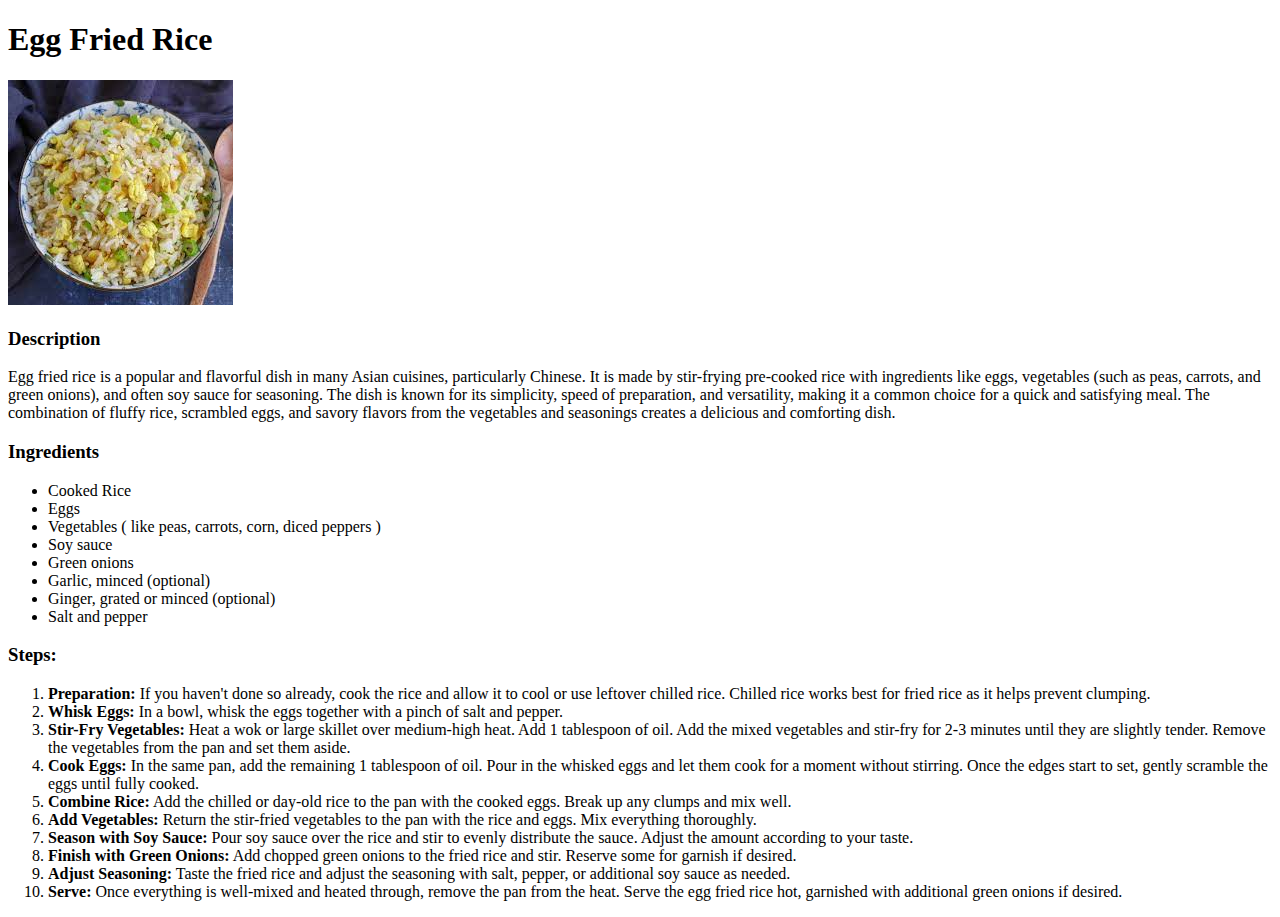
==== recipes/Egg_Fried_Rice.html @ a7550c3f "Add Content to Egg Fried Rice Page" ====
<!DOCTYPE html>
<html lang="en">
<head>
    <meta charset="UTF-8">
    <meta name="viewport" content="width=device-width, initial-scale=1.0">
    <title>Document</title>
</head>
<body>
    <h1>Egg Fried Rice</h1>
    
    <img src="../images/Fried-Rice.jpg">

    <h3> Description</h3>
    <p> 
        Egg fried rice is a popular and flavorful dish
        in many Asian cuisines, particularly Chinese. 
        It is made by stir-frying pre-cooked rice with 
        ingredients like eggs, vegetables (such as peas,
        carrots, and green onions), and often soy sauce for
        seasoning. The dish is known for its simplicity, 
        speed of preparation, and versatility, making it a 
        common choice for a quick and satisfying meal. The 
        combination of fluffy rice, scrambled eggs, and savory
        flavors from the vegetables and seasonings creates a 
        delicious and comforting dish.
    </p>
    <h3> Ingredients</h3>
    <ul>
        <li> Cooked Rice </li>
        <li> Eggs </li>
        <li> Vegetables ( like peas, carrots, corn, diced peppers )</li>
        <li> Soy sauce</li>
        <li> Green onions </li>
        <li> Garlic, minced (optional)</li>
        <li> Ginger, grated or minced (optional)</li>
        <li> Salt and pepper</li>
        
    </ul>
    <h3> Steps: </h3>
    <ol>
        <li>
            <strong>Preparation:</strong> If you haven't done so already, cook the rice 
            and allow it to cool or use leftover chilled rice. Chilled 
            rice works best for fried rice as it helps prevent clumping.
        </li>
        <li><strong>Whisk Eggs:</strong>

            In a bowl, whisk the eggs together with a pinch of salt and pepper.
        </li>
        <li>
            <strong>Stir-Fry Vegetables:</strong>

            Heat a wok or large skillet over medium-high heat. Add 1 tablespoon of oil.
            Add the mixed vegetables and stir-fry for 2-3 minutes until they are slightly tender. Remove the vegetables from the pan and set them aside.
        </li>
        <li>
            <strong>Cook Eggs:</strong>

            In the same pan, add the remaining 1 tablespoon of oil.
            Pour in the whisked eggs and let them cook for a moment without stirring.
            Once the edges start to set, gently scramble the eggs until fully cooked.
        </li>
        <li>
            <strong>Combine Rice:</strong>

            Add the chilled or day-old rice to the pan with the cooked eggs. Break up any clumps and mix well.
        </li>
        <li>
            <strong>Add Vegetables:</strong>

            Return the stir-fried vegetables to the pan with the rice and eggs. Mix everything thoroughly.
        </li>
        <li>
            <strong>Season with Soy Sauce:
            </strong>
            Pour soy sauce over the rice and stir to evenly distribute the sauce. Adjust the amount according to your taste.
        </li>
        <li>
            <strong>Finish with Green Onions:</strong>

            Add chopped green onions to the fried rice and stir. Reserve some for garnish if desired.
        </li>
        <li>
            <strong>Adjust Seasoning:</strong>

            Taste the fried rice and adjust the seasoning with salt, pepper, or additional soy sauce as needed.
        </li>
        <li>
            <strong>Serve:</strong>

            Once everything is well-mixed and heated through, remove the pan from the heat.
            Serve the egg fried rice hot, garnished with additional green onions if desired.
        </li>
    </ol>
</body>
</html>
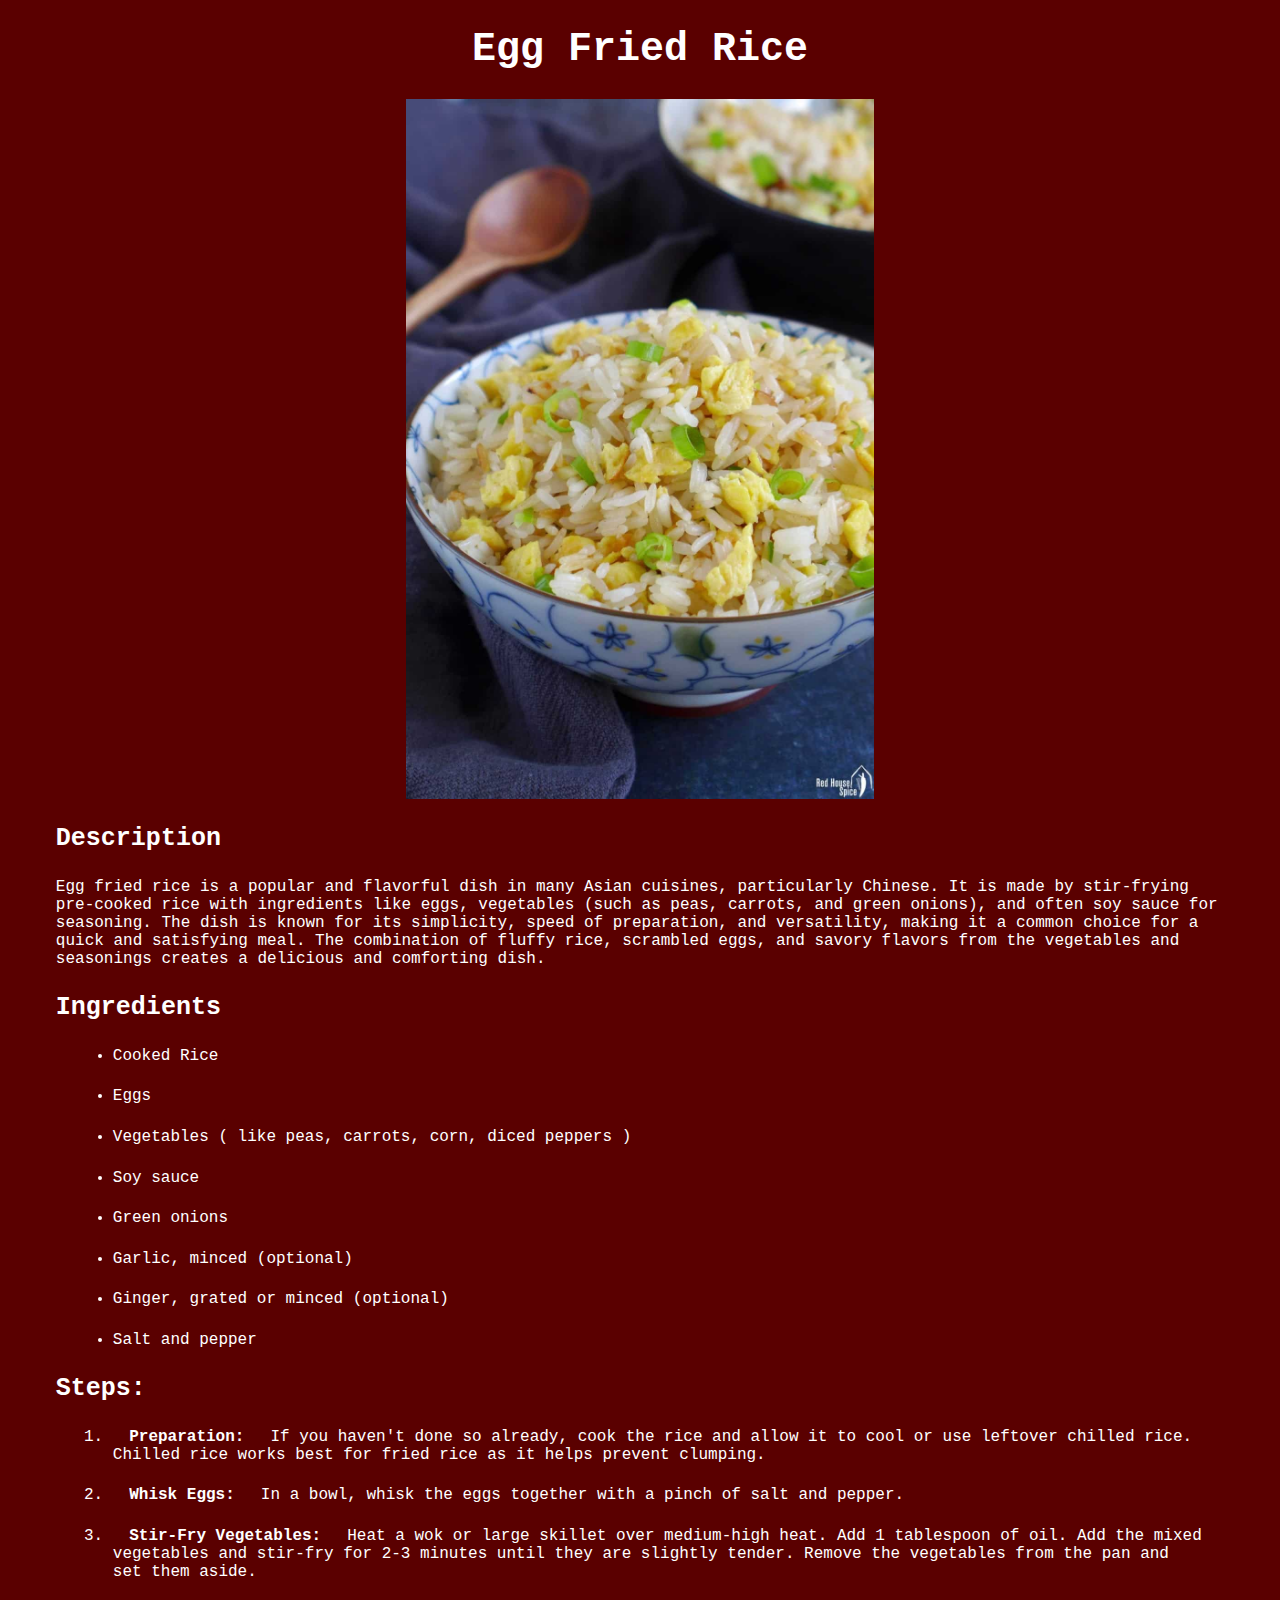
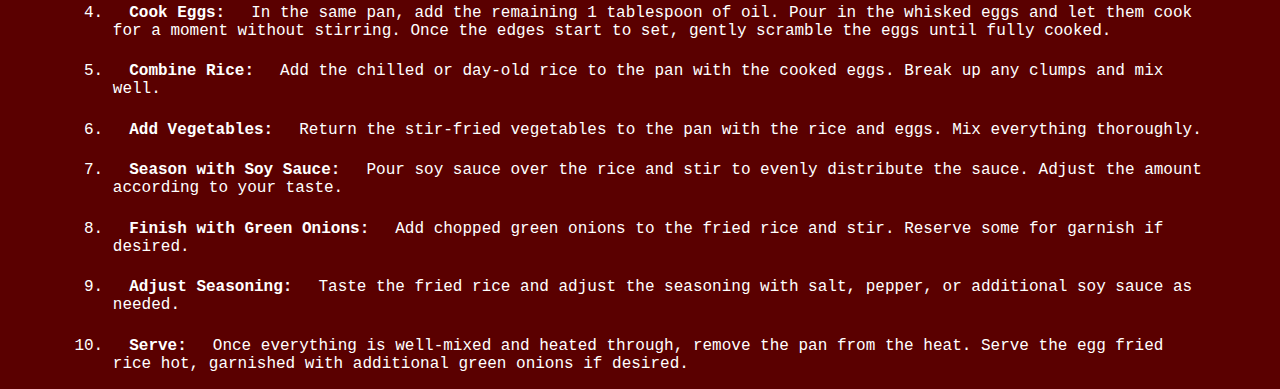
==== commit 2848c8ec: "Add Css styles to all html Files" ====
--- a/recipes/Egg_Fried_Rice.html
+++ b/recipes/Egg_Fried_Rice.html
@@ -4,13 +4,16 @@
     <meta charset="UTF-8">
     <meta name="viewport" content="width=device-width, initial-scale=1.0">
     <title>Document</title>
+    <link rel="stylesheet" href="../styles/styles-Fried_rice.css">
 </head>
 <body>
-    <h1>Egg Fried Rice</h1>
+    <h1 class="Title Main">Egg Fried Rice</h1>
     
-    <img src="../images/Fried-Rice.jpg">
-
-    <h3> Description</h3>
+    <div>
+        <img src="../images/Fried-Rice-v2.jpg", alt="A Picture of Egg Fried Rice">
+    </div> 
+   
+    <h3 class="Title"> Description</h3>
     <p> 
         Egg fried rice is a popular and flavorful dish
         in many Asian cuisines, particularly Chinese. 
@@ -24,7 +27,7 @@
         flavors from the vegetables and seasonings creates a 
         delicious and comforting dish.
     </p>
-    <h3> Ingredients</h3>
+    <h3 class="Title"> Ingredients</h3>
     <ul>
         <li> Cooked Rice </li>
         <li> Eggs </li>
@@ -36,7 +39,7 @@
         <li> Salt and pepper</li>
         
     </ul>
-    <h3> Steps: </h3>
+    <h3 class="Title"> Steps: </h3>
     <ol>
         <li>
             <strong>Preparation:</strong> If you haven't done so already, cook the rice 
--- a/styles/styles-Fried_rice.css
+++ b/styles/styles-Fried_rice.css
@@ -0,0 +1,35 @@
+* {
+    background-color: rgb(90, 0, 0);
+    font-family:'Courier New', Courier, monospace, serif;
+    color: white;
+    margin-left: 1.5%;
+    margin-right: 1.5%;
+}
+
+.Title.Main {
+    font-size: 40px;
+    text-align: center;
+}
+
+img {
+    height: auto;
+    width: 40%;
+    display: block;
+    margin-left: auto;
+    margin-right: auto;
+    
+}
+
+.Title {
+  font-size: 25px;
+}
+
+strong {
+    font-weight: bold;
+    
+}
+
+li {
+    margin-top: 2%;
+}
+
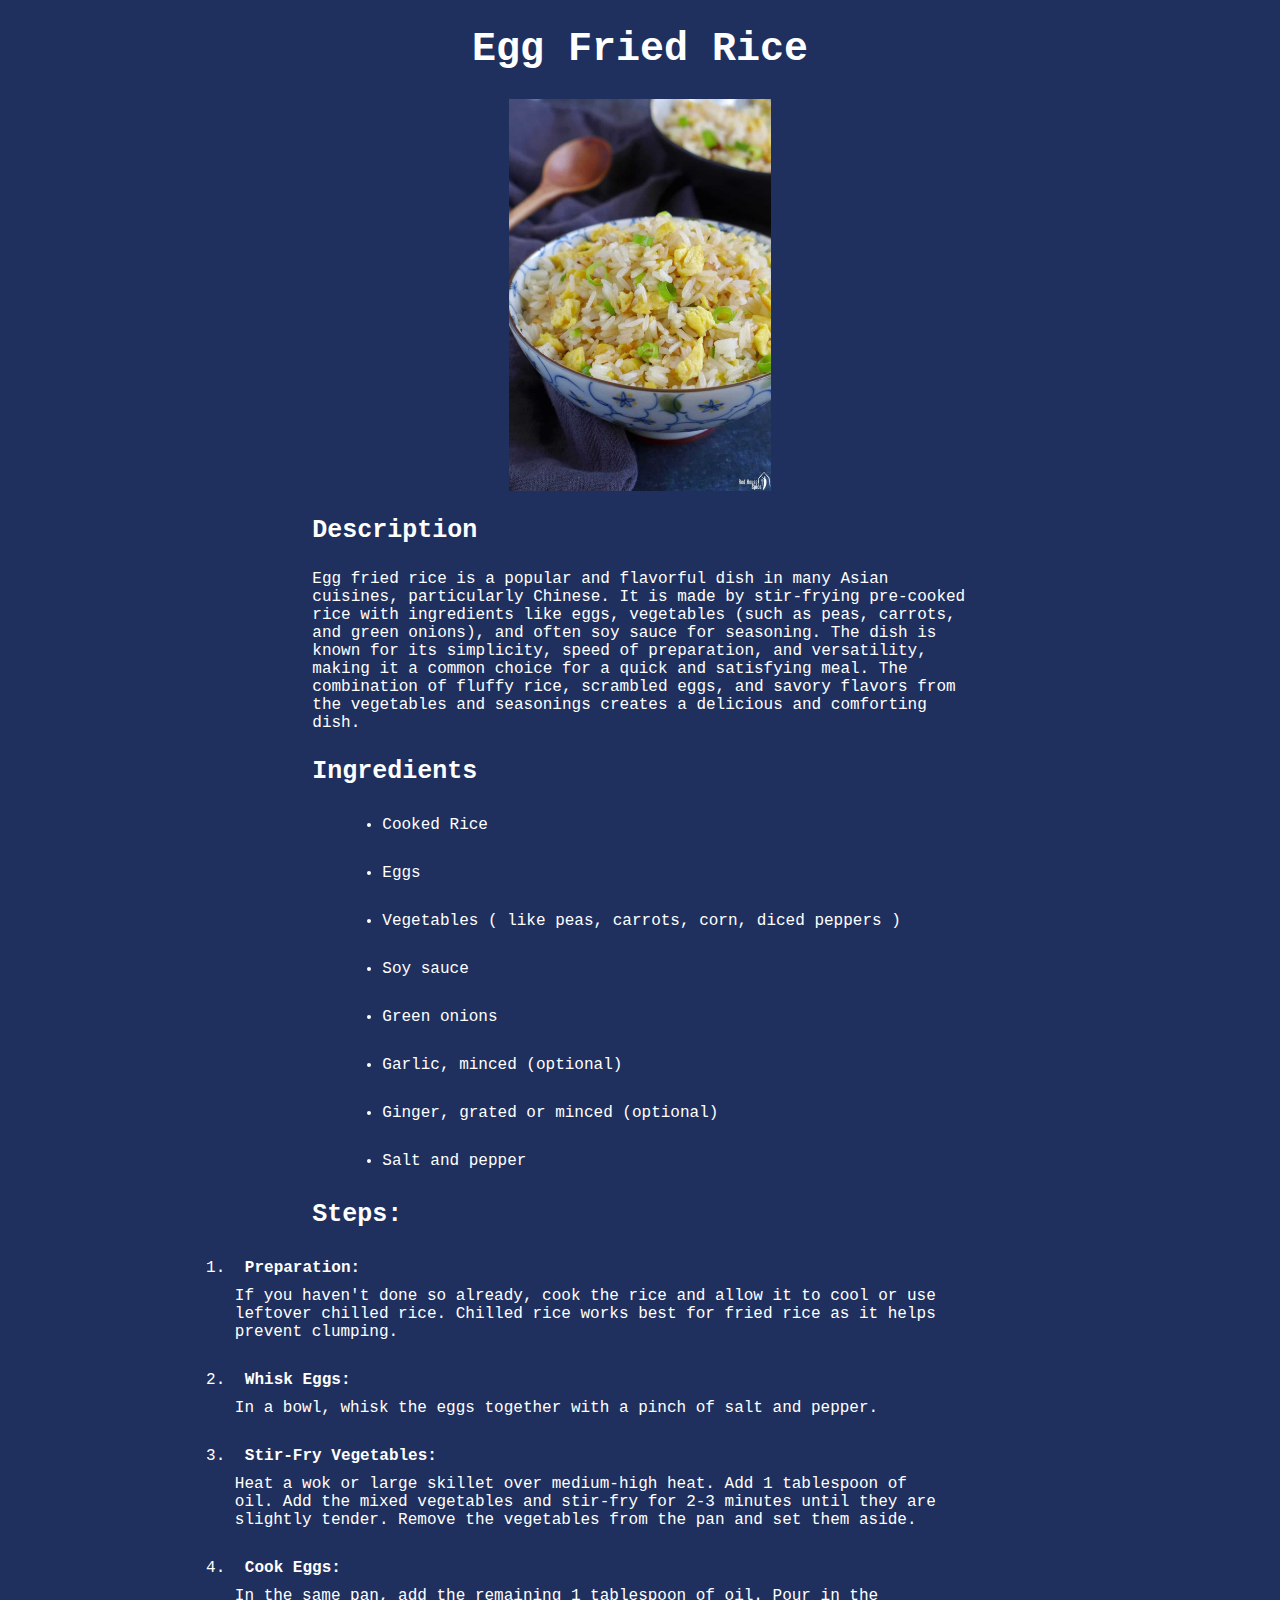
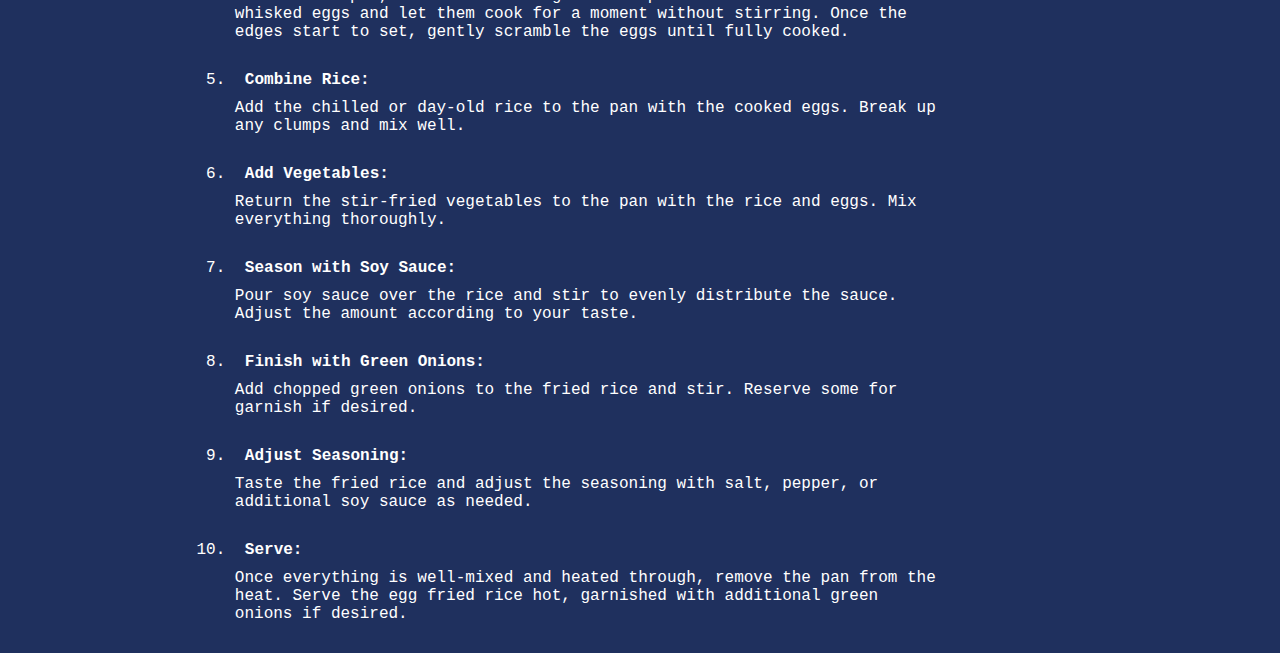
==== commit 59d35de8: "Rework CSS styles of all pages" ====
--- a/recipes/Egg_Fried_Rice.html
+++ b/recipes/Egg_Fried_Rice.html
@@ -41,7 +41,7 @@
     </ul>
     <h3 class="Title"> Steps: </h3>
     <ol>
-        <li>
+        <li class=>
             <strong>Preparation:</strong> If you haven't done so already, cook the rice 
             and allow it to cool or use leftover chilled rice. Chilled 
             rice works best for fried rice as it helps prevent clumping.
--- a/styles/styles-Fried_rice.css
+++ b/styles/styles-Fried_rice.css
@@ -1,9 +1,9 @@
 * {
-    background-color: rgb(90, 0, 0);
+    background-color: rgb(31, 48, 94);
     font-family:'Courier New', Courier, monospace, serif;
     color: white;
-    margin-left: 1.5%;
-    margin-right: 1.5%;
+    margin-left: 10%;
+    margin-right: 10%;
 }
 
 .Title.Main {
@@ -26,10 +26,34 @@
 
 strong {
     font-weight: bold;
+    display: block;
+    margin: 10px;
     
 }
 
 li {
     margin-top: 2%;
+    margin: 30px;
+}
+ol ul {
+    list-style: none;
 }
 
+ol ul li {
+    margin-top: 20px;
+}
+
+.Inner_step {
+    width: 320px;
+    margin-left: -60px;
+}
+
+ol h3 {
+    width: 300px;
+    text-align: center;
+}
+
+ol {
+    margin-left: -8%;
+}
+
